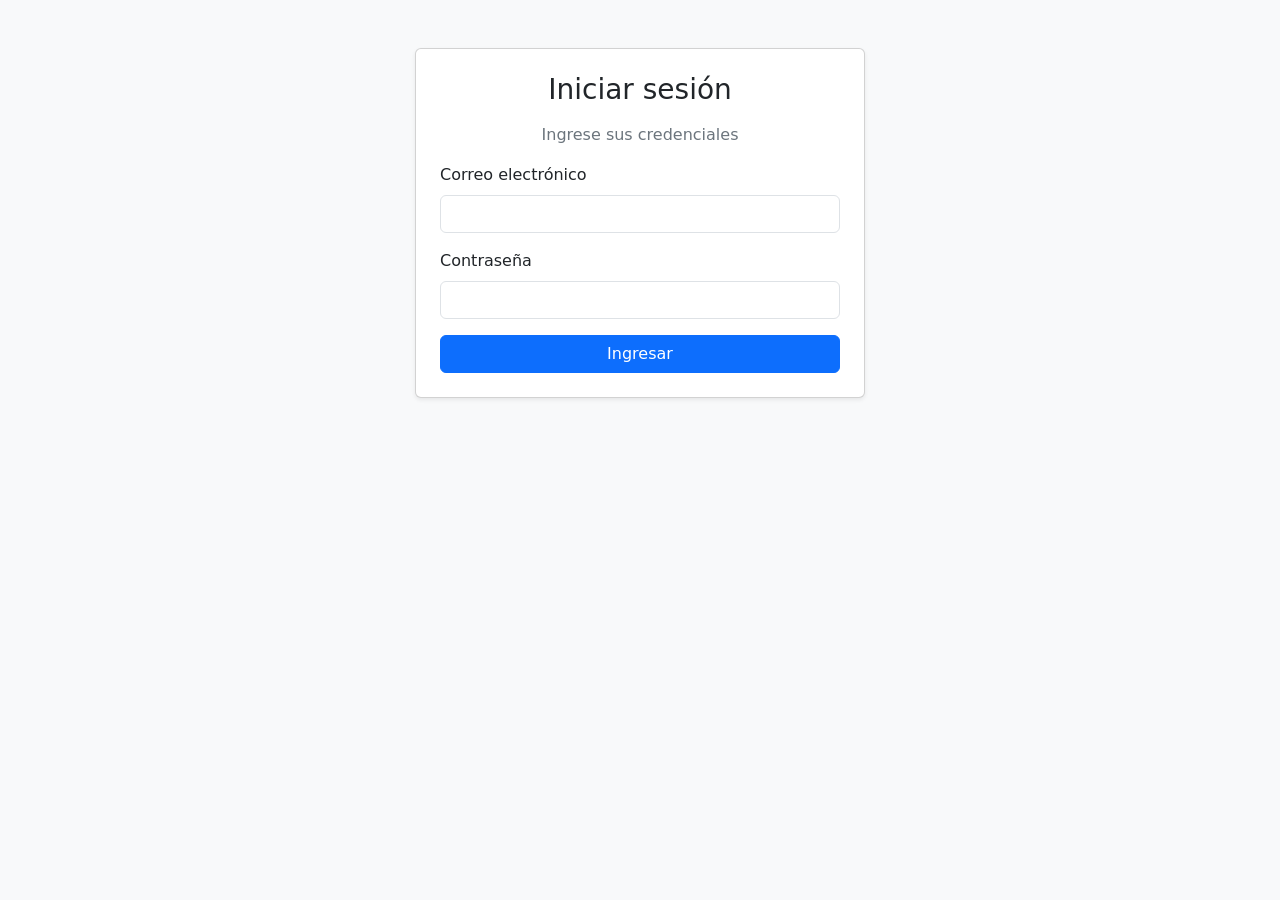
==== login.html @ 21d226ec "Entrega final sistema de inventario TecnoStock" ====
<!doctype html>
<html lang="es">
<head>
    <meta charset="utf-8">
    <meta name="viewport" content="width=device-width, initial-scale=1">
    <title>Iniciar sesión - TecnoStock</title>
    <link href="https://cdn.jsdelivr.net/npm/bootstrap@5.3.3/dist/css/bootstrap.min.css" rel="stylesheet">
</head>
<body class="bg-light">

    <main class="container py-5">
        <div class="card shadow-sm mx-auto" style="max-width: 450px;">
            <div class="card-body p-4">
                <h1 class="h3 mb-3 text-center">Iniciar sesión</h1>
                <p class="text-secondary text-center">Ingrese sus credenciales</p>

                <form action="validar_login.php" method="post">
                    <div class="mb-3">
                        <label for="correo" class="form-label">Correo electrónico</label>
                        <input type="email" class="form-control" id="correo" name="correo" required>
                    </div>
                    <div class="mb-3">
                        <label for="clave" class="form-label">Contraseña</label>
                        <input type="password" class="form-control" id="clave" name="clave" required>
                    </div>
                    <div class="d-grid">
                        <button type="submit" class="btn btn-primary">Ingresar</button>
                    </div>
                </form>
            </div>
        </div>
    </main>

</body>
</html>
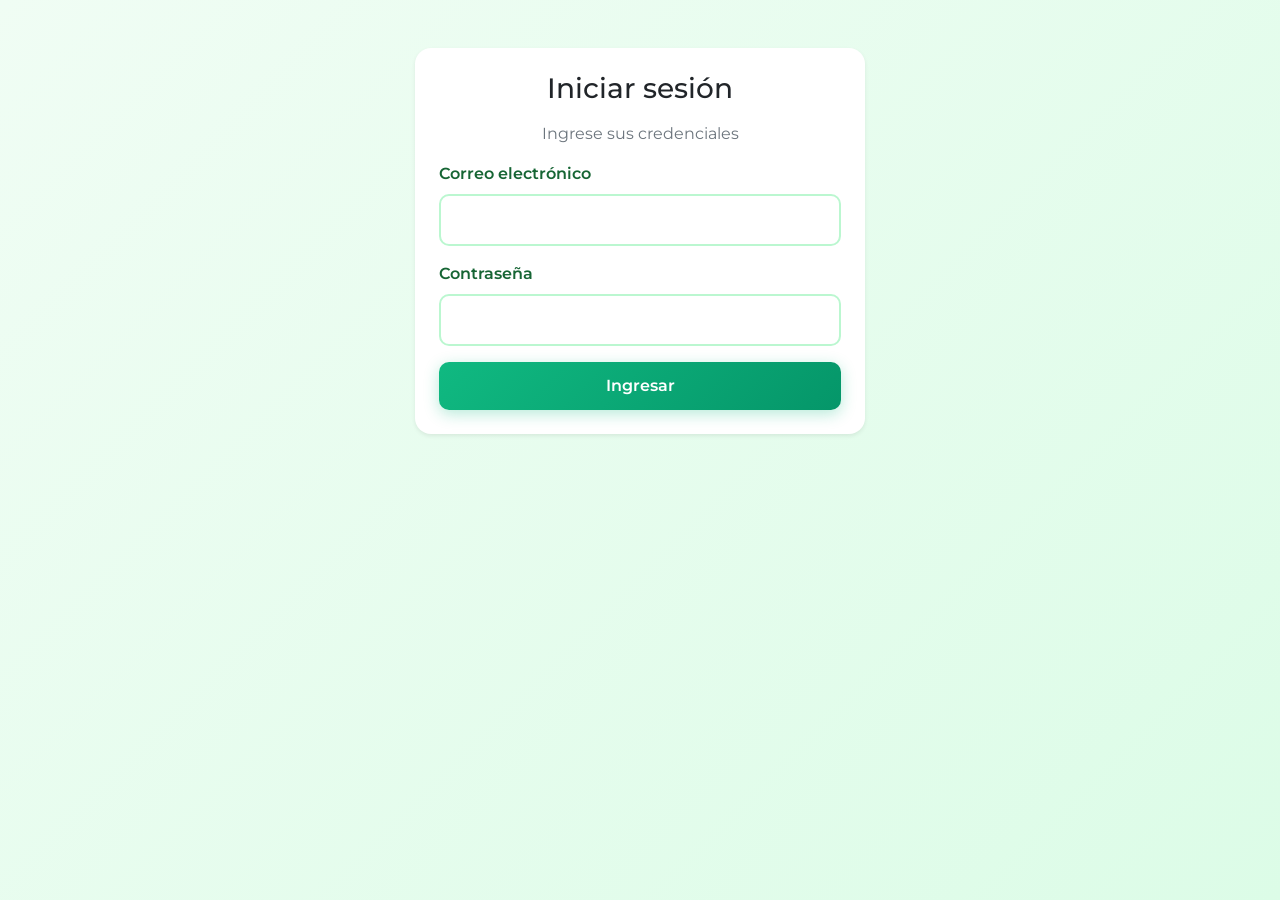
==== commit 59802c87: "Mensaje describiendo los cambios" ====
--- a/login.html
+++ b/login.html
@@ -6,6 +6,7 @@
     <meta name="viewport" content="width=device-width, initial-scale=1">
     <title>Iniciar sesión - TecnoStock</title>
     <link href="https://cdn.jsdelivr.net/npm/bootstrap@5.3.3/dist/css/bootstrap.min.css" rel="stylesheet">
+    <link href="estilos.css" rel="stylesheet">
 </head>
 <body class="bg-light">
 
--- a/estilos.css
+++ b/estilos.css
@@ -0,0 +1,99 @@
+/* estilos.css - Opción 3: Verde Tecnológico */
+@import url('https://fonts.googleapis.com/css2?family=Montserrat:wght@400;500;600;700&display=swap');
+
+body {
+    background: linear-gradient(135deg, #f0fdf4 0%, #dcfce7 100%) !important;
+    color: #14532d;
+    font-family: 'Montserrat', sans-serif;
+    min-height: 100vh;
+}
+
+h1, h2, h3 {
+    color: #166534;
+    font-weight: 700;
+}
+
+.card {
+    border: none;
+    border-radius: 16px;
+    box-shadow: 0 8px 30px rgba(22, 101, 52, 0.1);
+    background-color: white !important;
+}
+
+.form-control, .form-select {
+    border: 2px solid #bbf7d0;
+    border-radius: 10px;
+    padding: 12px;
+}
+
+.form-control:focus, .form-select:focus {
+    border-color: #10b981;
+    box-shadow: 0 0 0 0.2rem rgba(16, 185, 129, 0.2);
+}
+
+.form-label {
+    color: #166534;
+    font-weight: 600;
+}
+
+.btn-primary {
+    background: linear-gradient(135deg, #10b981 0%, #059669 100%);
+    border: none;
+    border-radius: 10px;
+    font-weight: 600;
+    padding: 12px 24px;
+    box-shadow: 0 4px 15px rgba(16, 185, 129, 0.3);
+}
+
+.btn-primary:hover {
+    background: linear-gradient(135deg, #059669 0%, #047857 100%);
+    transform: translateY(-2px);
+    box-shadow: 0 6px 20px rgba(16, 185, 129, 0.4);
+}
+
+.btn-outline-primary {
+    color: #10b981;
+    border: 2px solid #10b981;
+    border-radius: 10px;
+}
+
+.btn-outline-primary:hover {
+    background-color: #10b981;
+    color: white;
+}
+
+.btn-outline-danger {
+    color: #ef4444;
+    border: 2px solid #ef4444;
+    border-radius: 10px;
+}
+
+.btn-outline-danger:hover {
+    background-color: #ef4444;
+    color: white;
+}
+
+.badge.bg-success {
+    background-color: #10b981 !important;
+    padding: 8px 14px;
+    border-radius: 20px;
+    font-weight: 600;
+}
+
+.badge.bg-danger {
+    background-color: #ef4444 !important;
+    padding: 8px 14px;
+    border-radius: 20px;
+    font-weight: 600;
+}
+
+.table-dark {
+    background: linear-gradient(135deg, #166534 0%, #14532d 100%) !important;
+}
+
+.alert-success {
+    background-color: #d1fae5;
+    border-color: #10b981;
+    color: #065f46;
+    border-radius: 10px;
+}
